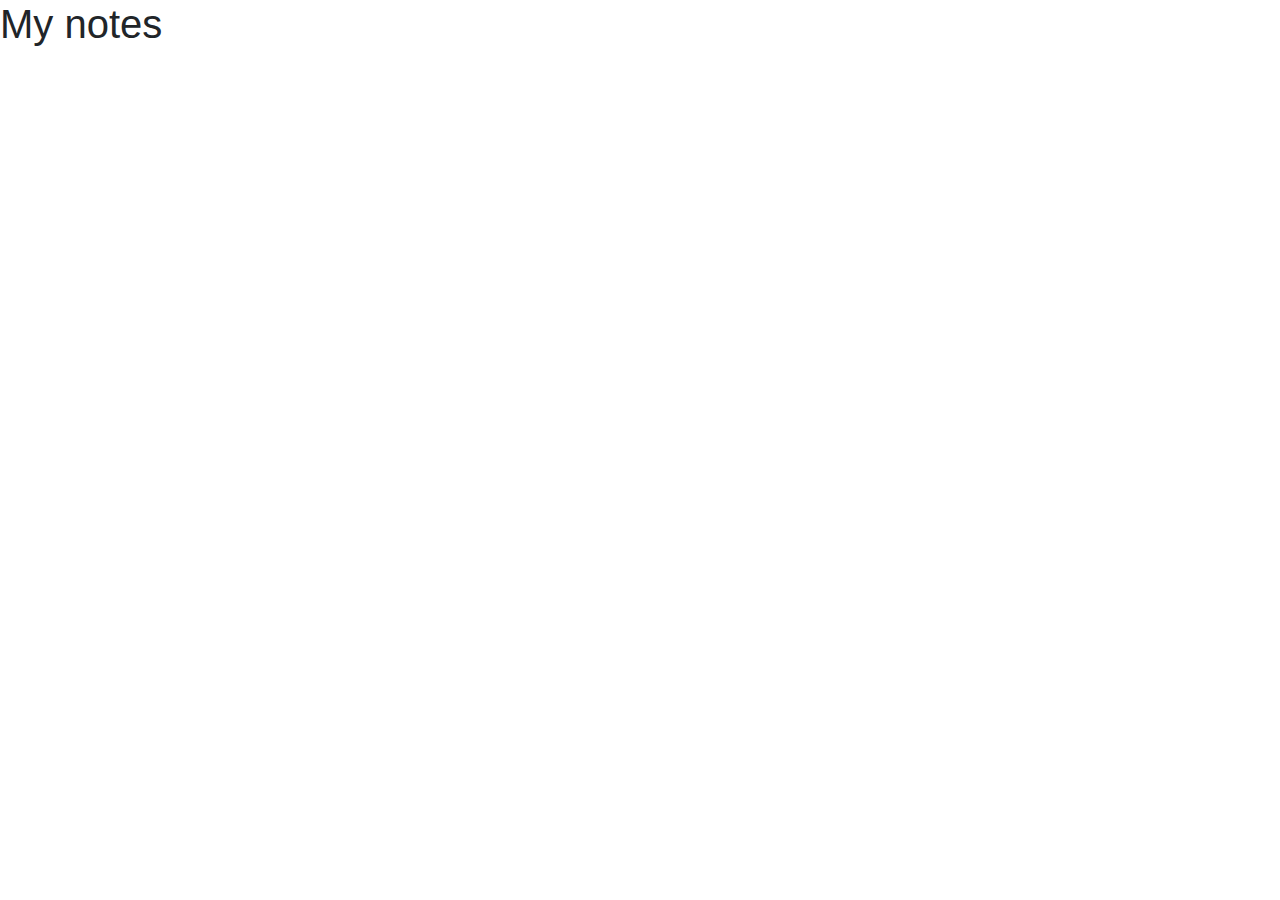
==== MyNote.UI/index.html @ edebf408 "cors & ui references & models" ====
﻿<!DOCTYPE html>
<html>
<head>
    <meta charset="utf-8" />
    <title>My Notes</title>
    <link href="Content/bootstrap.min.css" rel="stylesheet" />
    <link href="Content/fontawesome-all.min.css" rel="stylesheet" />
    <link href="Content/styles.css" rel="stylesheet" />
</head>
<body>

    <h1>My notes</h1>




    <script src="Scripts/jquery-3.5.1.min.js"></script>
    <script src="Scripts/bootstrap.bundle.min.js"></script>
    <script src="Scripts/index.js"></script>
</body>

</html>
---- MyNote.UI/Content/styles.css ----
﻿body {
}
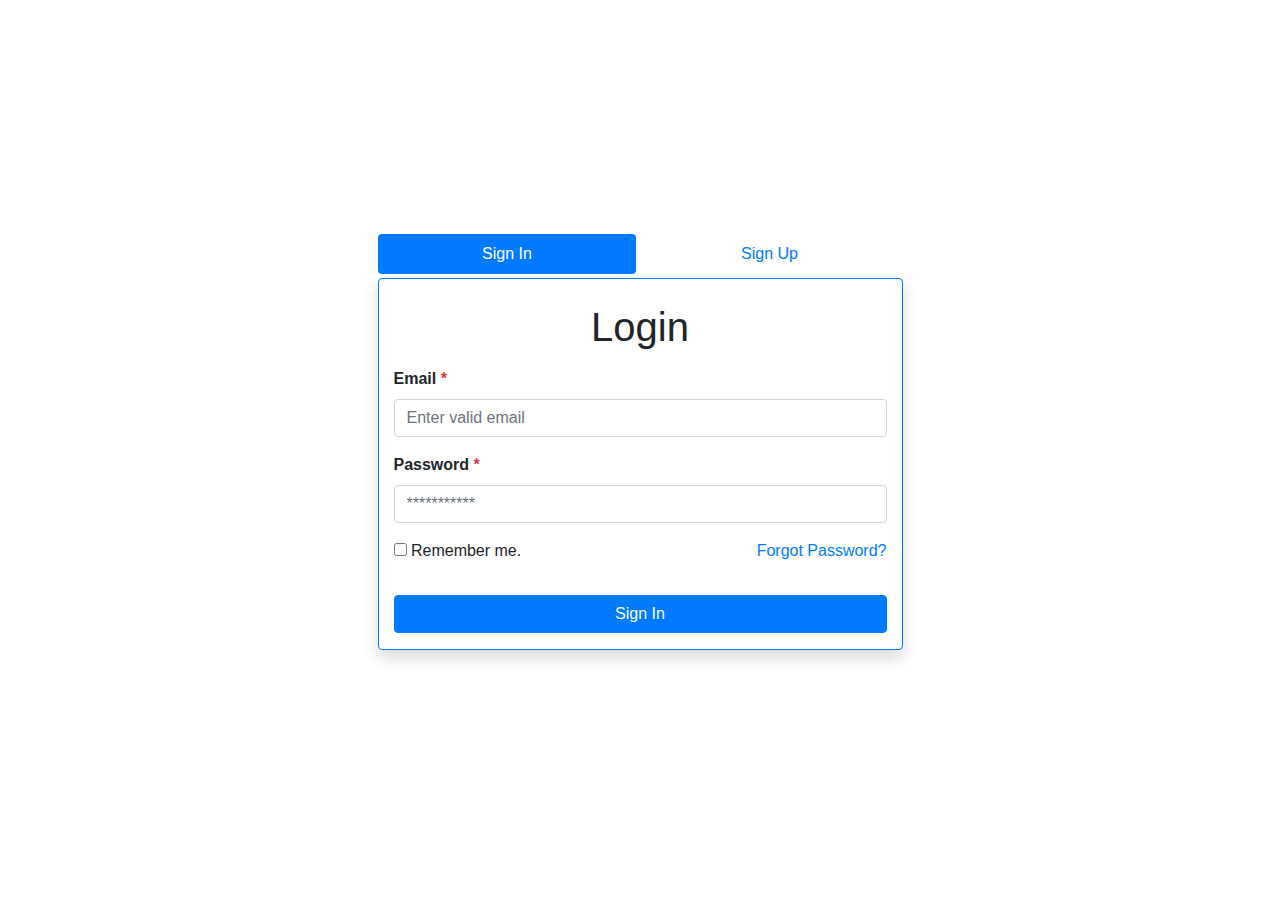
==== commit 7c96a106: "ui login register" ====
--- a/MyNote.UI/index.html
+++ b/MyNote.UI/index.html
@@ -1,22 +1,108 @@
 ﻿<!DOCTYPE html>
-<html>
+<html class="h-100">
 <head>
     <meta charset="utf-8" />
     <title>My Notes</title>
     <link href="Content/bootstrap.min.css" rel="stylesheet" />
     <link href="Content/fontawesome-all.min.css" rel="stylesheet" />
     <link href="Content/styles.css" rel="stylesheet" />
+
 </head>
-<body>
+<body class="h-100">
+    <div id="login" class="d-flex align-items-center h-100">
 
-    <h1>My notes</h1>
+        <!--https://codepen.io/mianzaid/pen/YBQZvg-->
+        <div class="container mt-2 mb-4">
+            <div class="col-sm-8 col-lg-6 ml-auto mr-auto">
+                <ul class="nav nav-pills nav-fill mb-1" id="pills-tab" role="tablist">
+                    <li class="nav-item"> <a class="nav-link active" id="pills-signin-tab" data-toggle="pill" href="#pills-signin" role="tab" aria-controls="pills-signin" aria-selected="true">Sign In</a> </li>
+                    <li class="nav-item"> <a class="nav-link" id="pills-signup-tab" data-toggle="pill" href="#pills-signup" role="tab" aria-controls="pills-signup" aria-selected="false">Sign Up</a> </li>
+                </ul>
+                <div class="tab-content" id="pills-tabContent">
+                    <div class="tab-pane fade show active" id="pills-signin" role="tabpanel" aria-labelledby="pills-signin-tab">
+                        <div class="col-sm-12 border border-primary shadow rounded pt-4">
+                            <h1 class="mb-3 text-center">Login</h1>
+                            <!--<div class="text-center"><img src="https://placehold.it/80x80" class="rounded-circle border p-1"></div>-->
+                            <form method="post" id="singninFrom">
+                                <div class="form-group">
+                                    <label class="font-weight-bold">Email <span class="text-danger">*</span></label>
+                                    <input type="email" name="email" id="email" class="form-control" placeholder="Enter valid email" required>
+                                </div>
+                                <div class="form-group">
+                                    <label class="font-weight-bold">Password <span class="text-danger">*</span></label>
+                                    <input type="password" name="password" id="password" class="form-control" placeholder="***********" required>
+                                </div>
+                                <div class="form-group">
+                                    <div class="row">
+                                        <div class="col">
+                                            <label><input type="checkbox" name="condition" id="condition"> Remember me.</label>
+                                        </div>
+                                        <div class="col text-right"> <a href="javascript:;" data-toggle="modal" data-target="#forgotPass">Forgot Password?</a> </div>
+                                    </div>
+                                </div>
+                                <div class="form-group mt-4">
+                                    <input type="submit" name="submit" value="Sign In" class="btn btn-block btn-primary">
+                                </div>
+                            </form>
+                        </div>
+                    </div>
+                    <div class="tab-pane fade" id="pills-signup" role="tabpanel" aria-labelledby="pills-signup-tab">
+                        <div class="col-sm-12 border border-primary shadow rounded pt-4">
+                            <h1 class="mb-3 text-center">Register</h1>
+                            <!--<div class="text-center"><img src="https://placehold.it/80x80" class="rounded-circle border p-1"></div>-->
+                            <form method="post" id="singnupFrom">
+                                <div class="form-group">
+                                    <label class="font-weight-bold">Email <span class="text-danger">*</span></label>
+                                    <input type="email" name="signupemail" id="signupemail" class="form-control" placeholder="Enter valid email" required>
+                                </div>
+                                <div class="form-group">
+                                    <label class="font-weight-bold">Password <span class="text-danger">*</span></label>
+                                    <input type="password" name="signuppassword" id="signuppassword" class="form-control" placeholder="***********" pattern="^\S{6,}$" onchange="this.setCustomValidity(this.validity.patternMismatch ? 'Must have at least 6 characters' : ''); if(this.checkValidity()) form.password_two.pattern = this.value;"
+                                           required>
+                                </div>
+                                <div class="form-group">
+                                    <label class="font-weight-bold">Confirm Password <span class="text-danger">*</span></label>
+                                    <input type="password" name="signupcpassword" id="signupcpassword" class="form-control" pattern="^\S{6,}$" onchange="this.setCustomValidity(this.validity.patternMismatch ? 'Please enter the same Password as above' : '');" placeholder="***********" required>
+                                </div>
+                                <div class="form-group mt-4">
+                                    <input type="submit" name="signupsubmit" value="Sign Up" class="btn btn-block btn-primary">
+                                </div>
+                            </form>
+                        </div>
+                    </div>
+                </div>
+            </div>
 
-
-
+            <!-- Modal -->
+            <div class="modal fade" id="forgotPass" tabindex="-1" role="dialog" aria-hidden="true">
+                <div class="modal-dialog" role="document">
+                    <form method="post" id="forgotpassForm">
+                        <div class="modal-content">
+                            <div class="modal-header">
+                                <h5 class="modal-title">Forgot Password</h5>
+                                <button type="button" class="close" data-dismiss="modal" aria-label="Close"> <span aria-hidden="true">&times;</span> </button>
+                            </div>
+                            <div class="modal-body">
+                                <div class="form-group">
+                                    <label>Email <span class="text-danger">*</span></label>
+                                    <input type="email" name="forgotemail" id="forgotemail" class="form-control" placeholder="Enter your valid email..." required>
+                                </div>
+                                <div class="form-group">
+                                </div>
+                            </div>
+                            <div class="modal-footer">
+                                <button type="button" class="btn btn-secondary" data-dismiss="modal">Sign In</button>
+                                <button type="submit" name="forgotPass" class="btn btn-primary"><i class="fa fa-envelope"></i> Send Request</button>
+                            </div>
+                        </div>
+                    </form>
+                </div>
+            </div>
+        </div>
+    </div>
 
     <script src="Scripts/jquery-3.5.1.min.js"></script>
     <script src="Scripts/bootstrap.bundle.min.js"></script>
     <script src="Scripts/index.js"></script>
 </body>
-
 </html>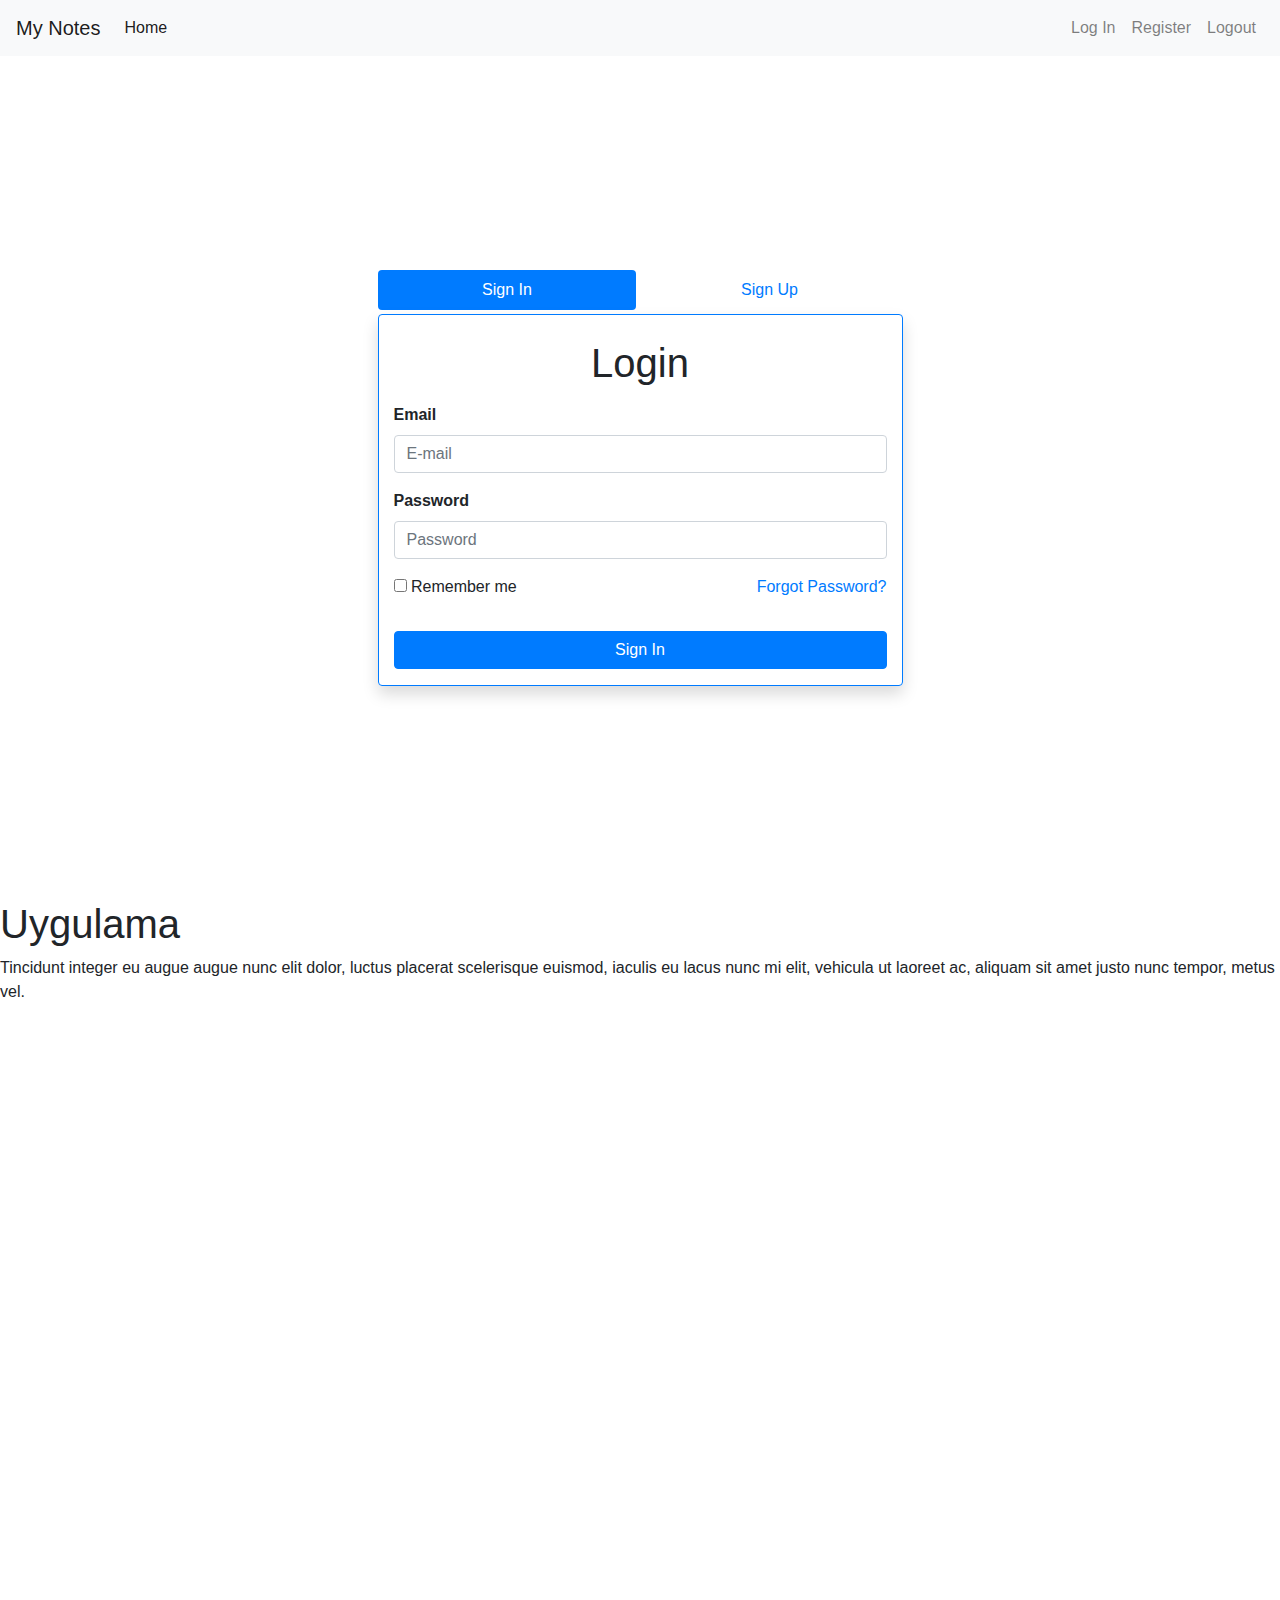
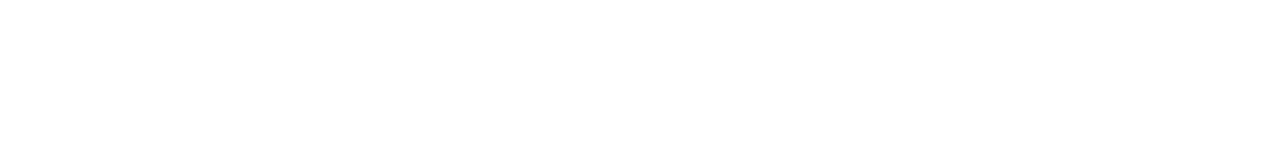
==== commit 74b9164f: "ui" ====
--- a/MyNote.UI/index.html
+++ b/MyNote.UI/index.html
@@ -3,102 +3,153 @@
 <head>
     <meta charset="utf-8" />
     <title>My Notes</title>
+    <meta name="viewport" content="width=device-width, initial-scale=1, shrink-to-fit=no" />
     <link href="Content/bootstrap.min.css" rel="stylesheet" />
     <link href="Content/fontawesome-all.min.css" rel="stylesheet" />
     <link href="Content/styles.css" rel="stylesheet" />
 
 </head>
 <body class="h-100">
-    <div id="login" class="d-flex align-items-center h-100">
 
-        <!--https://codepen.io/mianzaid/pen/YBQZvg-->
-        <div class="container mt-2 mb-4">
-            <div class="col-sm-8 col-lg-6 ml-auto mr-auto">
-                <ul class="nav nav-pills nav-fill mb-1" id="pills-tab" role="tablist">
-                    <li class="nav-item"> <a class="nav-link active" id="pills-signin-tab" data-toggle="pill" href="#pills-signin" role="tab" aria-controls="pills-signin" aria-selected="true">Sign In</a> </li>
-                    <li class="nav-item"> <a class="nav-link" id="pills-signup-tab" data-toggle="pill" href="#pills-signup" role="tab" aria-controls="pills-signup" aria-selected="false">Sign Up</a> </li>
+    <div class="loading d-none">
+        <div class="spinner-border" role="status">
+            <span class="sr-only">Loading...</span>
+        </div>
+    </div>
+
+    <header>
+        <!-- Fixed navbar -->
+        <nav class="navbar navbar-expand-md navbar-light fixed-top bg-light">
+            <a class="navbar-brand" href="#">My Notes</a>
+            <button class="navbar-toggler" type="button" data-toggle="collapse" data-target="#navbarCollapse" aria-controls="navbarCollapse" aria-expanded="false" aria-label="Toggle navigation">
+                <span class="navbar-toggler-icon"></span>
+            </button>
+            <div class="collapse navbar-collapse" id="navbarCollapse">
+                <ul class="navbar-nav mr-auto">
+                    <li class="nav-item active">
+                        <a class="nav-link" href="#">Home</a>
+                    </li>
                 </ul>
-                <div class="tab-content" id="pills-tabContent">
-                    <div class="tab-pane fade show active" id="pills-signin" role="tabpanel" aria-labelledby="pills-signin-tab">
-                        <div class="col-sm-12 border border-primary shadow rounded pt-4">
-                            <h1 class="mb-3 text-center">Login</h1>
-                            <!--<div class="text-center"><img src="https://placehold.it/80x80" class="rounded-circle border p-1"></div>-->
-                            <form method="post" id="singninFrom">
-                                <div class="form-group">
-                                    <label class="font-weight-bold">Email <span class="text-danger">*</span></label>
-                                    <input type="email" name="email" id="email" class="form-control" placeholder="Enter valid email" required>
-                                </div>
-                                <div class="form-group">
-                                    <label class="font-weight-bold">Password <span class="text-danger">*</span></label>
-                                    <input type="password" name="password" id="password" class="form-control" placeholder="***********" required>
-                                </div>
-                                <div class="form-group">
-                                    <div class="row">
-                                        <div class="col">
-                                            <label><input type="checkbox" name="condition" id="condition"> Remember me.</label>
+                <ul class="navbar-nav navbar-login">
+
+                    <li class="nav-item">
+                        <a class="nav-link" href="#pills-signin">Log In</a>
+                    </li>
+                    <li class="nav-item">
+                        <a class="nav-link" href="#pills-signup">Register</a>
+                    </li>
+
+                </ul>
+                <ul class="navbar-nav">
+                    <li class="nav-item">
+                        <a class="nav-link" href="#">Logout</a>
+                    </li>
+                </ul>
+            </div>
+        </nav>
+    </header>
+
+    <div id="page-login" class="page">
+        <div id="login" class="d-flex flex-direction-column h-100">
+            <!--https://codepen.io/mianzaid/pen/YBQZvg-->
+            <!--https://codepen.io/yigith/pen/qBOgvgp-->
+            <div class="container m-auto">
+                <div class="col-sm-8 col-lg-6 ml-auto mr-auto">
+                    <ul class="nav nav-pills nav-fill mb-1" id="pills-tab" role="tablist">
+                        <li class="nav-item"> <a class="nav-link active" id="pills-signin-tab" data-toggle="pill" href="#pills-signin" role="tab" aria-controls="pills-signin" aria-selected="true">Sign In</a> </li>
+                        <li class="nav-item"> <a class="nav-link" id="pills-signup-tab" data-toggle="pill" href="#pills-signup" role="tab" aria-controls="pills-signup" aria-selected="false">Sign Up</a> </li>
+                    </ul>
+                    <div class="tab-content" id="pills-tabContent">
+                        <div class="tab-pane fade show active" id="pills-signin" role="tabpanel" aria-labelledby="pills-signin-tab">
+                            <div class="col-sm-12 border border-primary shadow rounded pt-4">
+                                <h1 class="mb-3 text-center">Login</h1>
+                                <div class="alert message"> </div>
+                                <!--<div class="text-center"><img src="https://placehold.it/80x80" class="rounded-circle border p-1"></div>-->
+                                <form method="post" id="signinform">
+                                    <input type="hidden" name="grant_type" value="password" />
+                                    <div class="form-group">
+                                        <label class="font-weight-bold">Email </label>
+                                        <input type="email" name="username" id="signinemail" class="form-control" placeholder="E-mail" required>
+                                    </div>
+                                    <div class="form-group">
+                                        <label class="font-weight-bold">Password </label>
+                                        <input type="password" name="password" id="signinpassword" class="form-control" placeholder="Password" required>
+                                    </div>
+                                    <div class="form-group">
+                                        <div class="row">
+                                            <div class="col">
+                                                <label><input type="checkbox" id="signinrememberme"> Remember me</label>
+                                            </div>
+                                            <div class="col text-right"> <a href="#" data-toggle="modal" data-target="#forgotPass">Forgot Password?</a> </div>
                                         </div>
-                                        <div class="col text-right"> <a href="javascript:;" data-toggle="modal" data-target="#forgotPass">Forgot Password?</a> </div>
                                     </div>
-                                </div>
-                                <div class="form-group mt-4">
-                                    <input type="submit" name="submit" value="Sign In" class="btn btn-block btn-primary">
-                                </div>
-                            </form>
+                                    <div class="form-group mt-4">
+                                        <input type="submit" name="submit" id="signinsubmit" value="Sign In" class="btn btn-block btn-primary">
+                                    </div>
+                                </form>
+                            </div>
                         </div>
-                    </div>
-                    <div class="tab-pane fade" id="pills-signup" role="tabpanel" aria-labelledby="pills-signup-tab">
-                        <div class="col-sm-12 border border-primary shadow rounded pt-4">
-                            <h1 class="mb-3 text-center">Register</h1>
-                            <!--<div class="text-center"><img src="https://placehold.it/80x80" class="rounded-circle border p-1"></div>-->
-                            <form method="post" id="singnupFrom">
-                                <div class="form-group">
-                                    <label class="font-weight-bold">Email <span class="text-danger">*</span></label>
-                                    <input type="email" name="signupemail" id="signupemail" class="form-control" placeholder="Enter valid email" required>
-                                </div>
-                                <div class="form-group">
-                                    <label class="font-weight-bold">Password <span class="text-danger">*</span></label>
-                                    <input type="password" name="signuppassword" id="signuppassword" class="form-control" placeholder="***********" pattern="^\S{6,}$" onchange="this.setCustomValidity(this.validity.patternMismatch ? 'Must have at least 6 characters' : ''); if(this.checkValidity()) form.password_two.pattern = this.value;"
-                                           required>
-                                </div>
-                                <div class="form-group">
-                                    <label class="font-weight-bold">Confirm Password <span class="text-danger">*</span></label>
-                                    <input type="password" name="signupcpassword" id="signupcpassword" class="form-control" pattern="^\S{6,}$" onchange="this.setCustomValidity(this.validity.patternMismatch ? 'Please enter the same Password as above' : '');" placeholder="***********" required>
-                                </div>
-                                <div class="form-group mt-4">
-                                    <input type="submit" name="signupsubmit" value="Sign Up" class="btn btn-block btn-primary">
-                                </div>
-                            </form>
+                        <div class="tab-pane fade" id="pills-signup" role="tabpanel" aria-labelledby="pills-signup-tab">
+                            <div class="col-sm-12 border border-primary shadow rounded pt-4">
+                                <h1 class="mb-3 text-center">Register</h1>
+                                <!--<div class="text-center"><img src="https://placehold.it/80x80" class="rounded-circle border p-1"></div>-->
+                                <!--<div id="signuperrors" class="alert alert-danger errors"></div>
+                                <div id="signupsuccess" class="alert alert-success success"></div>-->
+                                <div class="alert message"> </div>
+                                <form method="post" id="signupform">
+                                    <div class="form-group">
+                                        <label class="font-weight-bold">Email </label>
+                                        <input type="email" name="Email" id="signupemail" class="form-control" placeholder="E-mail" required>
+                                    </div>
+                                    <div class="form-group">
+                                        <label class="font-weight-bold">Password </label>
+                                        <input type="password" name="Password" id="signuppassword" class="form-control" placeholder="Password" required>
+                                    </div>
+                                    <div class="form-group">
+                                        <label class="font-weight-bold">Confirm Password </label>
+                                        <input type="password" name="ConfirmPassword" id="signupcpassword" class="form-control" placeholder="Password" required>
+                                    </div>
+                                    <div class="form-group mt-4">
+                                        <input type="submit" name="signupsubmit" id="signupsubmit" value="Sign Up" class="btn btn-block btn-primary">
+                                    </div>
+                                </form>
+                            </div>
                         </div>
                     </div>
                 </div>
-            </div>
 
-            <!-- Modal -->
-            <div class="modal fade" id="forgotPass" tabindex="-1" role="dialog" aria-hidden="true">
-                <div class="modal-dialog" role="document">
-                    <form method="post" id="forgotpassForm">
-                        <div class="modal-content">
-                            <div class="modal-header">
-                                <h5 class="modal-title">Forgot Password</h5>
-                                <button type="button" class="close" data-dismiss="modal" aria-label="Close"> <span aria-hidden="true">&times;</span> </button>
-                            </div>
-                            <div class="modal-body">
-                                <div class="form-group">
-                                    <label>Email <span class="text-danger">*</span></label>
-                                    <input type="email" name="forgotemail" id="forgotemail" class="form-control" placeholder="Enter your valid email..." required>
+                <!-- Modal -->
+                <div class="modal fade" id="forgotPass" tabindex="-1" role="dialog" aria-hidden="true">
+                    <div class="modal-dialog" role="document">
+                        <form method="post" id="forgotpassForm">
+                            <div class="modal-content">
+                                <div class="modal-header">
+                                    <h5 class="modal-title">Forgot Password</h5>
+                                    <button type="button" class="close" data-dismiss="modal" aria-label="Close"> <span aria-hidden="true">&times;</span> </button>
                                 </div>
-                                <div class="form-group">
+                                <div class="modal-body">
+                                    <div class="form-group">
+                                        <label>Email </label>
+                                        <input type="email" name="forgotemail" id="forgotemail" class="form-control" placeholder="Enter your valid email..." required>
+                                    </div>
+                                    <div class="form-group">
+                                    </div>
+                                </div>
+                                <div class="modal-footer">
+                                    <button type="button" class="btn btn-secondary" data-dismiss="modal">Sign In</button>
+                                    <button type="submit" name="forgotPass" class="btn btn-primary"><i class="fa fa-envelope"></i> Send Request</button>
                                 </div>
                             </div>
-                            <div class="modal-footer">
-                                <button type="button" class="btn btn-secondary" data-dismiss="modal">Sign In</button>
-                                <button type="submit" name="forgotPass" class="btn btn-primary"><i class="fa fa-envelope"></i> Send Request</button>
-                            </div>
-                        </div>
-                    </form>
+                        </form>
+                    </div>
                 </div>
             </div>
         </div>
+    </div>
+
+    <div id="page-app" class="page">
+        <h1>Uygulama</h1>
+        <p>Tincidunt integer eu augue augue nunc elit dolor, luctus placerat scelerisque euismod, iaculis eu lacus nunc mi elit, vehicula ut laoreet ac, aliquam sit amet justo nunc tempor, metus vel.</p>
     </div>
 
     <script src="Scripts/jquery-3.5.1.min.js"></script>
--- a/MyNote.UI/Content/styles.css
+++ b/MyNote.UI/Content/styles.css
@@ -1,2 +1,29 @@
 ﻿body {
+    padding-top: 56px;
 }
+.page {
+    /*display: none;*/
+    height: 100%;
+}
+.message {
+    display: none;
+}
+
+    .message ul {
+        margin-bottom: 0;
+    }
+
+.loading {
+    position: fixed;
+    top: 0;
+    left: 0;
+    width: 100%;
+    height: 100%;
+    /*background-color: rgba(0, 0, 0, .5);*/
+    display: flex;
+    z-index: 999;
+}
+
+    .loading > div {
+        margin: auto;
+    }
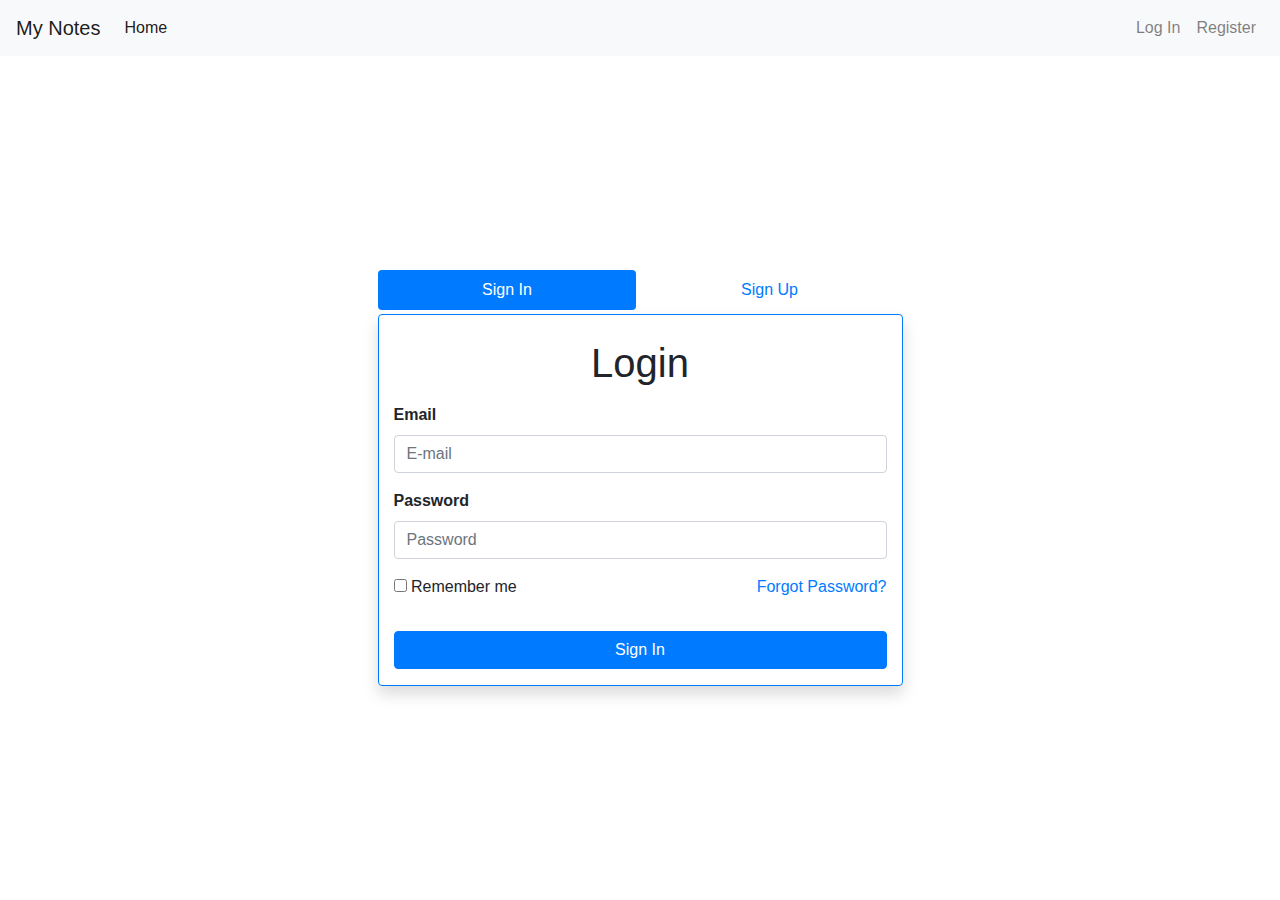
==== commit ea410a11: "login-logout" ====
--- a/MyNote.UI/index.html
+++ b/MyNote.UI/index.html
@@ -20,17 +20,17 @@
     <header>
         <!-- Fixed navbar -->
         <nav class="navbar navbar-expand-md navbar-light fixed-top bg-light">
-            <a class="navbar-brand" href="#">My Notes</a>
+            <a class="navbar-brand" href="">My Notes</a>
             <button class="navbar-toggler" type="button" data-toggle="collapse" data-target="#navbarCollapse" aria-controls="navbarCollapse" aria-expanded="false" aria-label="Toggle navigation">
                 <span class="navbar-toggler-icon"></span>
             </button>
             <div class="collapse navbar-collapse" id="navbarCollapse">
                 <ul class="navbar-nav mr-auto">
                     <li class="nav-item active">
-                        <a class="nav-link" href="#">Home</a>
+                        <a class="nav-link" href="">Home</a>
                     </li>
                 </ul>
-                <ul class="navbar-nav navbar-login">
+                <ul class="navbar-nav navbar-login only-logged-out">
 
                     <li class="nav-item">
                         <a class="nav-link" href="#pills-signin">Log In</a>
@@ -40,9 +40,9 @@
                     </li>
 
                 </ul>
-                <ul class="navbar-nav">
+                <ul class="navbar-nav only-logged-in">
                     <li class="nav-item">
-                        <a class="nav-link" href="#">Logout</a>
+                        <a class="nav-link" href="#" id="btnLogout" >Logout</a>
                     </li>
                 </ul>
             </div>
--- a/MyNote.UI/Content/styles.css
+++ b/MyNote.UI/Content/styles.css
@@ -2,7 +2,7 @@
     padding-top: 56px;
 }
 .page {
-    /*display: none;*/
+    display: none;
     height: 100%;
 }
 .message {
@@ -11,6 +11,7 @@
 
     .message ul {
         margin-bottom: 0;
+        padding-left: 1rem;
     }
 
 .loading {
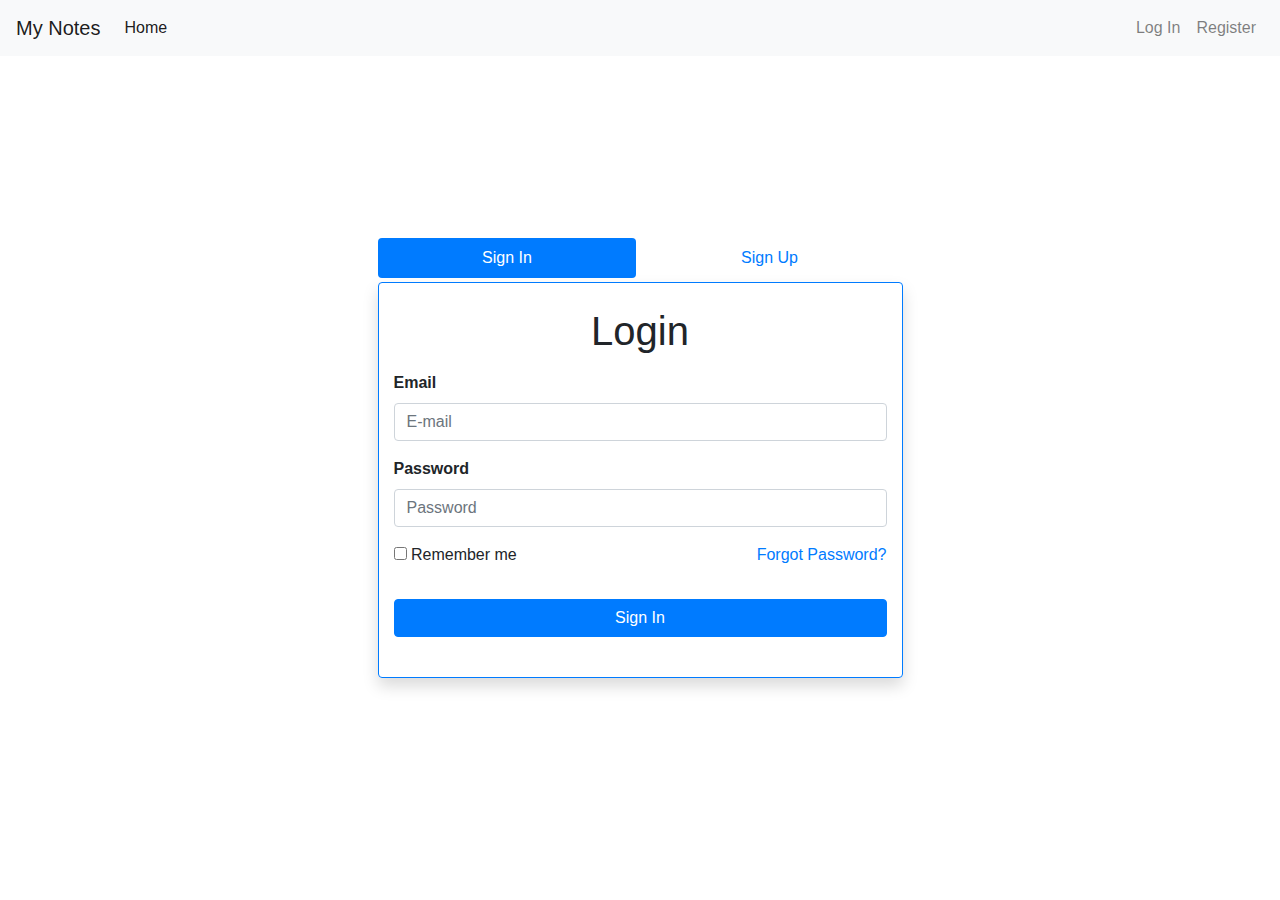
==== commit 17a67152: "new note- delete note" ====
--- a/MyNote.UI/index.html
+++ b/MyNote.UI/index.html
@@ -42,7 +42,7 @@
                 </ul>
                 <ul class="navbar-nav only-logged-in">
                     <li class="nav-item">
-                        <a class="nav-link" href="#" id="btnLogout" >Logout</a>
+                        <a class="nav-link" href="#" id="btnLogout">Logout</a>
                     </li>
                 </ul>
             </div>
@@ -54,14 +54,14 @@
             <!--https://codepen.io/mianzaid/pen/YBQZvg-->
             <!--https://codepen.io/yigith/pen/qBOgvgp-->
             <div class="container m-auto">
-                <div class="col-sm-8 col-lg-6 ml-auto mr-auto">
+                <div class="col-sm-8 col-lg-6 ml-auto mr-auto login-tabs-container">
                     <ul class="nav nav-pills nav-fill mb-1" id="pills-tab" role="tablist">
                         <li class="nav-item"> <a class="nav-link active" id="pills-signin-tab" data-toggle="pill" href="#pills-signin" role="tab" aria-controls="pills-signin" aria-selected="true">Sign In</a> </li>
                         <li class="nav-item"> <a class="nav-link" id="pills-signup-tab" data-toggle="pill" href="#pills-signup" role="tab" aria-controls="pills-signup" aria-selected="false">Sign Up</a> </li>
                     </ul>
                     <div class="tab-content" id="pills-tabContent">
                         <div class="tab-pane fade show active" id="pills-signin" role="tabpanel" aria-labelledby="pills-signin-tab">
-                            <div class="col-sm-12 border border-primary shadow rounded pt-4">
+                            <div class="col-sm-12 border border-primary shadow rounded py-4">
                                 <h1 class="mb-3 text-center">Login</h1>
                                 <div class="alert message"> </div>
                                 <!--<div class="text-center"><img src="https://placehold.it/80x80" class="rounded-circle border p-1"></div>-->
@@ -90,7 +90,7 @@
                             </div>
                         </div>
                         <div class="tab-pane fade" id="pills-signup" role="tabpanel" aria-labelledby="pills-signup-tab">
-                            <div class="col-sm-12 border border-primary shadow rounded pt-4">
+                            <div class="col-sm-12 border border-primary shadow rounded py-4">
                                 <h1 class="mb-3 text-center">Register</h1>
                                 <!--<div class="text-center"><img src="https://placehold.it/80x80" class="rounded-circle border p-1"></div>-->
                                 <!--<div id="signuperrors" class="alert alert-danger errors"></div>
@@ -148,9 +148,35 @@
     </div>
 
     <div id="page-app" class="page">
-        <h1>Uygulama</h1>
-        <p>Tincidunt integer eu augue augue nunc elit dolor, luctus placerat scelerisque euismod, iaculis eu lacus nunc mi elit, vehicula ut laoreet ac, aliquam sit amet justo nunc tempor, metus vel.</p>
-    </div>
+        <div class="container-fluid">
+            <div class="row pt-3">
+                <div class="col-md-4 col-lg-3">
+                    <button type="button" class="btn btn-outline-success mb-2 add-new-note">
+                        <i class="fas fa-plus-circle" ></i>New Note
+                    </button>
+                    <div class="list-group" id="notes">
+                        <!--<a href="#" class="list-group-item list-group-item-action">Dapibus ac facilisis in</a>-->
+                    </div>
+                </div>
+                <div class="col-md-8 col-lg-9 mt-md-0 mt-3">
+                    <form id="frmNote">
+                        <div class="form-group">
+                            <input id="title" type="text" class="form-control" placeholder="Title" required />
+                        </div>
+                        <div class="form-group">
+                            <textarea id="content" class="form-control" placeholder="Content" rows="10" cols="20"></textarea>
+                        </div>
+                        <div class="d-flex">
+                            <button type="submit" class="btn btn-outline-dark">Save</button>
+                            <button id="btnDelete" type="button" class="btn btn-outline-danger ml-auto">
+                                <i class="fas fa-trash-alt"></i>
+                            </button>
+                        </div>
+                    </form>
+                </div>
+            </div>
+        </div>
+    </div>  
 
     <script src="Scripts/jquery-3.5.1.min.js"></script>
     <script src="Scripts/bootstrap.bundle.min.js"></script>
--- a/MyNote.UI/Content/styles.css
+++ b/MyNote.UI/Content/styles.css
@@ -28,3 +28,6 @@
     .loading > div {
         margin: auto;
     }
+.login-tabs-container {
+    margin-top: -40px;
+}